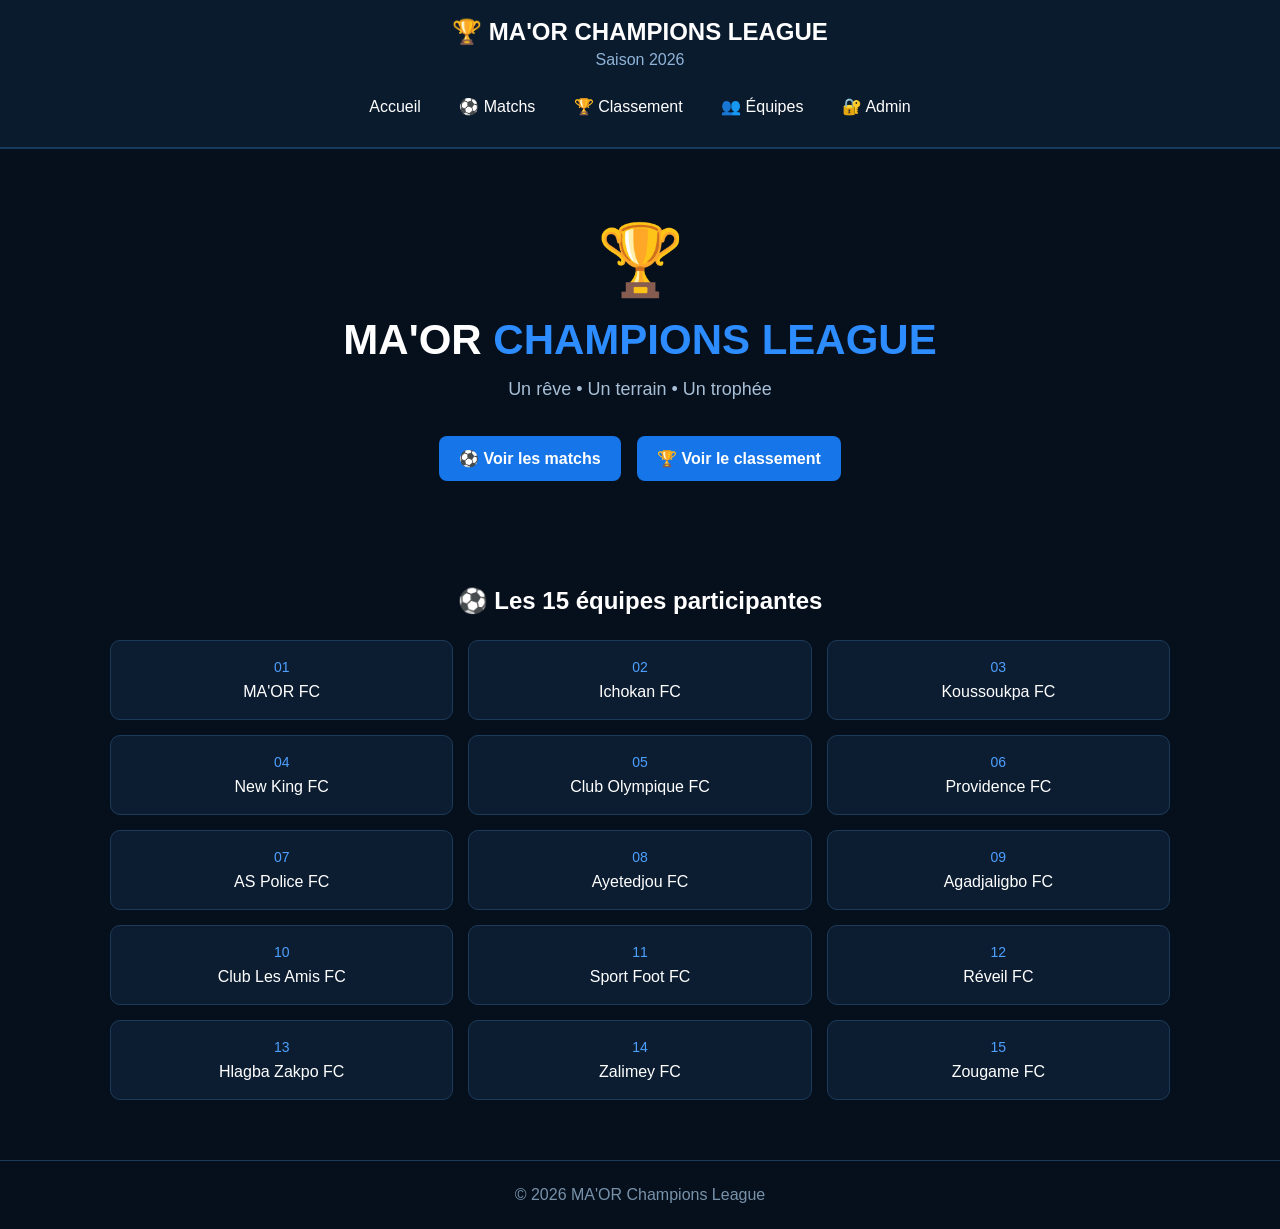
==== index.html @ 6dcc9126 "Add initial index.html for MA'OR Champions League This is the initial commit for the MA'OR Champions" ====
<!DOCTYPE html>
<html lang="fr">
<head>
    <meta charset="UTF-8">
    <meta name="viewport" content="width=device-width, initial-scale=1.0">

    <title>MA'OR Champions League</title>

    <style>
        * {
            margin: 0;
            padding: 0;
            box-sizing: border-box;
        }

        body {
            font-family: Arial, sans-serif;
            background: #06101d;
            color: white;
        }

        header {
            background: #0b1b2e;
            padding: 18px;
            text-align: center;
            border-bottom: 2px solid #173b60;
        }

        header h1 {
            font-size: 24px;
        }

        header p {
            color: #8fb4d8;
            margin-top: 5px;
        }

        nav {
            margin-top: 15px;
        }

        nav a {
            color: white;
            text-decoration: none;
            margin: 5px;
            padding: 8px 12px;
            display: inline-block;
            border-radius: 8px;
        }

        nav a:hover {
            background: #174b7a;
        }

        .hero {
            text-align: center;
            padding: 70px 20px;
        }

        .hero .trophy {
            font-size: 70px;
        }

        .hero h2 {
            font-size: 42px;
            margin: 15px 0;
        }

        .hero strong {
            color: #2d8cff;
        }

        .hero p {
            color: #a8bfd6;
            font-size: 18px;
        }

        .buttons {
            margin-top: 30px;
        }

        .buttons a {
            display: inline-block;
            background: #1675e8;
            color: white;
            text-decoration: none;
            padding: 13px 20px;
            margin: 6px;
            border-radius: 8px;
            font-weight: bold;
        }

        .buttons a:hover {
            background: #0f5fbe;
        }

        section {
            max-width: 1100px;
            margin: auto;
            padding: 30px 20px 60px;
        }

        section h2 {
            text-align: center;
            margin-bottom: 25px;
        }

        .teams {
            display: grid;
            grid-template-columns: repeat(3, 1fr);
            gap: 15px;
        }

        .team {
            background: #0c1d31;
            border: 1px solid #1c3b59;
            padding: 18px;
            border-radius: 10px;
            text-align: center;
        }

        .team span {
            display: block;
            color: #4da0ff;
            font-size: 14px;
            margin-bottom: 8px;
        }

        footer {
            text-align: center;
            padding: 25px;
            color: #7892aa;
            border-top: 1px solid #1c3b59;
        }

        @media (max-width: 700px) {
            .teams {
                grid-template-columns: 1fr;
            }

            .hero h2 {
                font-size: 32px;
            }
        }
    </style>
</head>

<body>

<header>

    <h1>🏆 MA'OR CHAMPIONS LEAGUE</h1>

    <p>Saison 2026</p>

    <nav>
        <a href="index.html">Accueil</a>
        <a href="#">⚽ Matchs</a>
        <a href="#">🏆 Classement</a>
        <a href="#">👥 Équipes</a>
        <a href="#">🔐 Admin</a>
    </nav>

</header>


<main>

    <div class="hero">

        <div class="trophy">🏆</div>

        <h2>
            MA'OR
            <strong>CHAMPIONS LEAGUE</strong>
        </h2>

        <p>
            Un rêve • Un terrain • Un trophée
        </p>

        <div class="buttons">

            <a href="#">⚽ Voir les matchs</a>

            <a href="#">🏆 Voir le classement</a>

        </div>

    </div>


    <section>

        <h2>⚽ Les 15 équipes participantes</h2>

        <div class="teams">

            <div class="team">
                <span>01</span>
                MA'OR FC
            </div>

            <div class="team">
                <span>02</span>
                Ichokan FC
            </div>

            <div class="team">
                <span>03</span>
                Koussoukpa FC
            </div>

            <div class="team">
                <span>04</span>
                New King FC
            </div>

            <div class="team">
                <span>05</span>
                Club Olympique FC
            </div>

            <div class="team">
                <span>06</span>
                Providence FC
            </div>

            <div class="team">
                <span>07</span>
                AS Police FC
            </div>

            <div class="team">
                <span>08</span>
                Ayetedjou FC
            </div>

            <div class="team">
                <span>09</span>
                Agadjaligbo FC
            </div>

            <div class="team">
                <span>10</span>
                Club Les Amis FC
            </div>

            <div class="team">
                <span>11</span>
                Sport Foot FC
            </div>

            <div class="team">
                <span>12</span>
                Réveil FC
            </div>

            <div class="team">
                <span>13</span>
                Hlagba Zakpo FC
            </div>

            <div class="team">
                <span>14</span>
                Zalimey FC
            </div>

            <div class="team">
                <span>15</span>
                Zougame FC
            </div>

        </div>

    </section>

</main>


<footer>

    © 2026 MA'OR Champions League

</footer>

</body>
              </html>
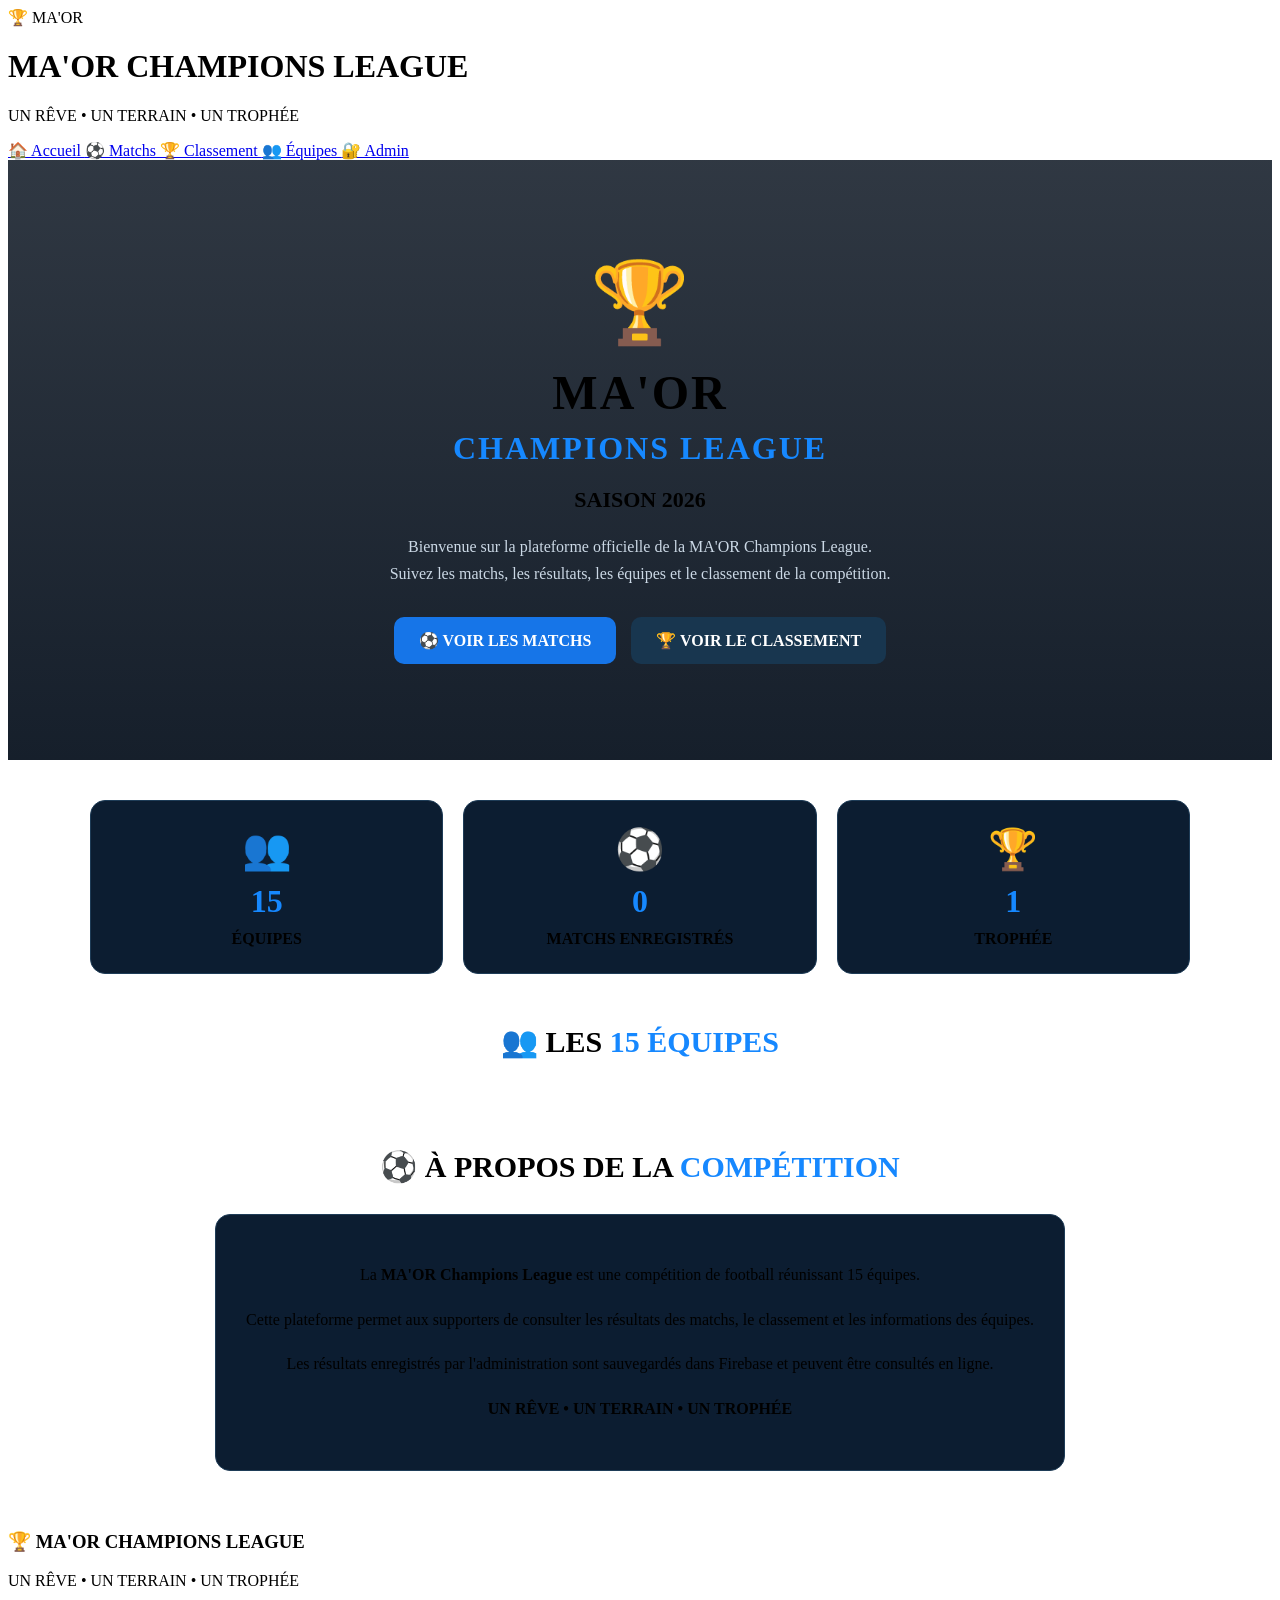
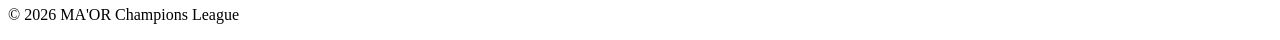
==== commit 982e61b8: "Refactor index.html for improved layout and styling Updated HTML structure and styling for the MA'OR" ====
--- a/index.html
+++ b/index.html
@@ -1,288 +1,1017 @@
 <!DOCTYPE html>
 <html lang="fr">
+
 <head>
+
     <meta charset="UTF-8">
-    <meta name="viewport" content="width=device-width, initial-scale=1.0">
-
-    <title>MA'OR Champions League</title>
+
+    <meta
+        name="viewport"
+        content="width=device-width, initial-scale=1.0"
+    >
+
+    <meta
+        name="description"
+        content="MA'OR Champions League 2026 - Tournoi de football avec 15 équipes"
+    >
+
+    <title>
+        MA'OR Champions League 2026
+    </title>
+
+
+    <link
+        rel="stylesheet"
+        href="css/style.css"
+    >
+
 
     <style>
-        * {
+
+        /* =========================
+           ACCUEIL
+        ========================= */
+
+        .hero {
+
+            min-height: 520px;
+
+            display: flex;
+
+            align-items: center;
+
+            justify-content: center;
+
+            text-align: center;
+
+            padding: 40px 20px;
+
+            background:
+                linear-gradient(
+                    rgba(2, 12, 25, 0.82),
+                    rgba(2, 12, 25, 0.92)
+                );
+
+        }
+
+
+        .hero-content {
+
+            max-width: 850px;
+
+        }
+
+
+        .hero-trophy {
+
+            font-size: 80px;
+
+            margin-bottom: 15px;
+
+        }
+
+
+        .hero h2 {
+
+            font-size: 48px;
+
             margin: 0;
-            padding: 0;
-            box-sizing: border-box;
-        }
-
-        body {
-            font-family: Arial, sans-serif;
-            background: #06101d;
+
+            font-weight: 900;
+
+            letter-spacing: 2px;
+
+        }
+
+
+        .hero h2 span {
+
+            display: block;
+
+            color: #1688ff;
+
+            font-size: 32px;
+
+            margin-top: 10px;
+
+        }
+
+
+        .hero-season {
+
+            font-size: 22px;
+
+            margin-top: 20px;
+
+            font-weight: bold;
+
+        }
+
+
+        .hero-description {
+
+            max-width: 650px;
+
+            margin: 20px auto;
+
+            line-height: 1.7;
+
+            color: #cbd8e5;
+
+        }
+
+
+        .hero-buttons {
+
+            display: flex;
+
+            justify-content: center;
+
+            gap: 15px;
+
+            flex-wrap: wrap;
+
+            margin-top: 30px;
+
+        }
+
+
+        .hero-button {
+
+            display: inline-block;
+
+            padding: 14px 25px;
+
+            border-radius: 10px;
+
+            background: #1675e8;
+
             color: white;
-        }
-
-        header {
-            background: #0b1b2e;
+
+            text-decoration: none;
+
+            font-weight: bold;
+
+        }
+
+
+        .hero-button.secondary {
+
+            background: #18364f;
+
+        }
+
+
+        .hero-button:hover {
+
+            opacity: 0.85;
+
+        }
+
+
+        /* =========================
+           STATISTIQUES
+        ========================= */
+
+        .stats {
+
+            max-width: 1100px;
+
+            margin: 40px auto;
+
+            padding: 0 20px;
+
+            display: grid;
+
+            grid-template-columns:
+                repeat(3, 1fr);
+
+            gap: 20px;
+
+        }
+
+
+        .stat-card {
+
+            background: #0c1d31;
+
+            padding: 25px;
+
+            border-radius: 15px;
+
+            text-align: center;
+
+            border: 1px solid #1e3c57;
+
+        }
+
+
+        .stat-icon {
+
+            font-size: 40px;
+
+        }
+
+
+        .stat-number {
+
+            font-size: 32px;
+
+            font-weight: 900;
+
+            margin: 10px 0;
+
+            color: #1688ff;
+
+        }
+
+
+        .stat-title {
+
+            font-weight: bold;
+
+        }
+
+
+        /* =========================
+           SECTION
+        ========================= */
+
+        .home-section {
+
+            max-width: 1100px;
+
+            margin: 50px auto;
+
+            padding: 0 20px;
+
+        }
+
+
+        .home-section-title {
+
+            text-align: center;
+
+            font-size: 30px;
+
+            margin-bottom: 30px;
+
+        }
+
+
+        .home-section-title span {
+
+            color: #1688ff;
+
+        }
+
+
+        /* =========================
+           ÉQUIPES
+        ========================= */
+
+        .teams-grid {
+
+            display: grid;
+
+            grid-template-columns:
+                repeat(3, 1fr);
+
+            gap: 15px;
+
+        }
+
+
+        .team-card {
+
+            background: #0c1d31;
+
+            border: 1px solid #1e3c57;
+
+            border-radius: 12px;
+
             padding: 18px;
+
+            display: flex;
+
+            align-items: center;
+
+            gap: 15px;
+
+            transition: 0.2s;
+
+        }
+
+
+        .team-card:hover {
+
+            transform: translateY(-3px);
+
+            border-color: #1688ff;
+
+        }
+
+
+        .team-number {
+
+            width: 38px;
+
+            height: 38px;
+
+            border-radius: 50%;
+
+            background: #1688ff;
+
+            display: flex;
+
+            align-items: center;
+
+            justify-content: center;
+
+            font-weight: bold;
+
+            flex-shrink: 0;
+
+        }
+
+
+        .team-ball {
+
+            font-size: 25px;
+
+        }
+
+
+        .team-name {
+
+            font-weight: bold;
+
+        }
+
+
+        /* =========================
+           À PROPOS
+        ========================= */
+
+        .about {
+
+            max-width: 850px;
+
+            margin: 60px auto;
+
+            padding: 0 20px;
+
             text-align: center;
-            border-bottom: 2px solid #173b60;
-        }
-
-        header h1 {
-            font-size: 24px;
-        }
-
-        header p {
-            color: #8fb4d8;
-            margin-top: 5px;
-        }
-
-        nav {
-            margin-top: 15px;
-        }
-
-        nav a {
-            color: white;
-            text-decoration: none;
-            margin: 5px;
-            padding: 8px 12px;
-            display: inline-block;
-            border-radius: 8px;
-        }
-
-        nav a:hover {
-            background: #174b7a;
-        }
-
-        .hero {
-            text-align: center;
-            padding: 70px 20px;
-        }
-
-        .hero .trophy {
-            font-size: 70px;
-        }
-
-        .hero h2 {
-            font-size: 42px;
-            margin: 15px 0;
-        }
-
-        .hero strong {
-            color: #2d8cff;
-        }
-
-        .hero p {
-            color: #a8bfd6;
-            font-size: 18px;
-        }
-
-        .buttons {
-            margin-top: 30px;
-        }
-
-        .buttons a {
-            display: inline-block;
-            background: #1675e8;
-            color: white;
-            text-decoration: none;
-            padding: 13px 20px;
-            margin: 6px;
-            border-radius: 8px;
-            font-weight: bold;
-        }
-
-        .buttons a:hover {
-            background: #0f5fbe;
-        }
-
-        section {
-            max-width: 1100px;
-            margin: auto;
-            padding: 30px 20px 60px;
-        }
-
-        section h2 {
-            text-align: center;
-            margin-bottom: 25px;
-        }
-
-        .teams {
-            display: grid;
-            grid-template-columns: repeat(3, 1fr);
-            gap: 15px;
-        }
-
-        .team {
+
+        }
+
+
+        .about-box {
+
             background: #0c1d31;
-            border: 1px solid #1c3b59;
-            padding: 18px;
-            border-radius: 10px;
-            text-align: center;
-        }
-
-        .team span {
-            display: block;
-            color: #4da0ff;
-            font-size: 14px;
-            margin-bottom: 8px;
-        }
-
-        footer {
-            text-align: center;
-            padding: 25px;
-            color: #7892aa;
-            border-top: 1px solid #1c3b59;
-        }
-
-        @media (max-width: 700px) {
-            .teams {
-                grid-template-columns: 1fr;
+
+            padding: 30px;
+
+            border-radius: 15px;
+
+            line-height: 1.8;
+
+            border: 1px solid #1e3c57;
+
+        }
+
+
+        /* =========================
+           RESPONSIVE
+        ========================= */
+
+        @media (max-width: 800px) {
+
+            .stats {
+
+                grid-template-columns:
+                    1fr;
+
             }
 
+
+            .teams-grid {
+
+                grid-template-columns:
+                    repeat(2, 1fr);
+
+            }
+
+
             .hero h2 {
-                font-size: 32px;
+
+                font-size: 36px;
+
             }
-        }
+
+
+            .hero h2 span {
+
+                font-size: 25px;
+
+            }
+
+        }
+
+
+        @media (max-width: 500px) {
+
+            .teams-grid {
+
+                grid-template-columns:
+                    1fr;
+
+            }
+
+
+            .hero {
+
+                min-height: 450px;
+
+            }
+
+
+            .hero-trophy {
+
+                font-size: 60px;
+
+            }
+
+
+            .hero h2 {
+
+                font-size: 30px;
+
+            }
+
+
+            .hero h2 span {
+
+                font-size: 21px;
+
+            }
+
+        }
+
     </style>
+
 </head>
 
+
 <body>
 
+
+<!-- =========================
+     HEADER
+========================= -->
+
 <header>
 
-    <h1>🏆 MA'OR CHAMPIONS LEAGUE</h1>
-
-    <p>Saison 2026</p>
+    <div class="logo">
+
+        🏆 MA'OR
+
+    </div>
+
+
+    <h1>
+
+        MA'OR CHAMPIONS LEAGUE
+
+    </h1>
+
+
+    <p>
+
+        UN RÊVE • UN TERRAIN • UN TROPHÉE
+
+    </p>
+
 
     <nav>
-        <a href="index.html">Accueil</a>
-        <a href="#">⚽ Matchs</a>
-        <a href="#">🏆 Classement</a>
-        <a href="#">👥 Équipes</a>
-        <a href="#">🔐 Admin</a>
+
+        <a href="index.html">
+
+            🏠 Accueil
+
+        </a>
+
+
+        <a href="matchs.html">
+
+            ⚽ Matchs
+
+        </a>
+
+
+        <a href="classement.html">
+
+            🏆 Classement
+
+        </a>
+
+
+        <a href="equipes.html">
+
+            👥 Équipes
+
+        </a>
+
+
+        <a href="admin.html">
+
+            🔐 Admin
+
+        </a>
+
     </nav>
 
 </header>
 
 
-<main>
-
-    <div class="hero">
-
-        <div class="trophy">🏆</div>
+
+<!-- =========================
+     HERO
+========================= -->
+
+<section class="hero">
+
+
+    <div class="hero-content">
+
+
+        <div class="hero-trophy">
+
+            🏆
+
+        </div>
+
 
         <h2>
+
             MA'OR
-            <strong>CHAMPIONS LEAGUE</strong>
+
+            <span>
+
+                CHAMPIONS LEAGUE
+
+            </span>
+
         </h2>
 
+
+        <div class="hero-season">
+
+            SAISON 2026
+
+        </div>
+
+
+        <p class="hero-description">
+
+            Bienvenue sur la plateforme officielle
+            de la MA'OR Champions League.
+
+            <br>
+
+            Suivez les matchs, les résultats,
+            les équipes et le classement
+            de la compétition.
+
+        </p>
+
+
+        <div class="hero-buttons">
+
+
+            <a
+                href="matchs.html"
+                class="hero-button"
+            >
+
+                ⚽ VOIR LES MATCHS
+
+            </a>
+
+
+            <a
+                href="classement.html"
+                class="hero-button secondary"
+            >
+
+                🏆 VOIR LE CLASSEMENT
+
+            </a>
+
+
+        </div>
+
+    </div>
+
+</section>
+
+
+
+<!-- =========================
+     STATISTIQUES
+========================= -->
+
+<section class="stats">
+
+
+    <div class="stat-card">
+
+        <div class="stat-icon">
+
+            👥
+
+        </div>
+
+
+        <div class="stat-number">
+
+            15
+
+        </div>
+
+
+        <div class="stat-title">
+
+            ÉQUIPES
+
+        </div>
+
+    </div>
+
+
+
+    <div class="stat-card">
+
+        <div class="stat-icon">
+
+            ⚽
+
+        </div>
+
+
+        <div
+            class="stat-number"
+            id="matchCount"
+        >
+
+            0
+
+        </div>
+
+
+        <div class="stat-title">
+
+            MATCHS ENREGISTRÉS
+
+        </div>
+
+    </div>
+
+
+
+    <div class="stat-card">
+
+        <div class="stat-icon">
+
+            🏆
+
+        </div>
+
+
+        <div class="stat-number">
+
+            1
+
+        </div>
+
+
+        <div class="stat-title">
+
+            TROPHÉE
+
+        </div>
+
+    </div>
+
+
+</section>
+
+
+
+<!-- =========================
+     LES 15 ÉQUIPES
+========================= -->
+
+<section class="home-section">
+
+
+    <h2 class="home-section-title">
+
+        👥 LES
+
+        <span>
+
+            15 ÉQUIPES
+
+        </span>
+
+    </h2>
+
+
+    <div
+        id="teamsGrid"
+        class="teams-grid"
+    >
+
+    </div>
+
+
+</section>
+
+
+
+<!-- =========================
+     À PROPOS
+========================= -->
+
+<section class="about">
+
+
+    <h2 class="home-section-title">
+
+        ⚽ À PROPOS DE LA
+
+        <span>
+
+            COMPÉTITION
+
+        </span>
+
+    </h2>
+
+
+    <div class="about-box">
+
+
         <p>
-            Un rêve • Un terrain • Un trophée
+
+            La <strong>
+            MA'OR Champions League
+            </strong>
+            est une compétition de football
+            réunissant 15 équipes.
+
         </p>
 
-        <div class="buttons">
-
-            <a href="#">⚽ Voir les matchs</a>
-
-            <a href="#">🏆 Voir le classement</a>
-
-        </div>
+
+        <p>
+
+            Cette plateforme permet aux
+            supporters de consulter les
+            résultats des matchs, le classement
+            et les informations des équipes.
+
+        </p>
+
+
+        <p>
+
+            Les résultats enregistrés par
+            l'administration sont sauvegardés
+            dans Firebase et peuvent être
+            consultés en ligne.
+
+        </p>
+
+
+        <p>
+
+            <strong>
+                UN RÊVE • UN TERRAIN • UN TROPHÉE
+            </strong>
+
+        </p>
+
 
     </div>
 
-
-    <section>
-
-        <h2>⚽ Les 15 équipes participantes</h2>
-
-        <div class="teams">
-
-            <div class="team">
-                <span>01</span>
-                MA'OR FC
-            </div>
-
-            <div class="team">
-                <span>02</span>
-                Ichokan FC
-            </div>
-
-            <div class="team">
-                <span>03</span>
-                Koussoukpa FC
-            </div>
-
-            <div class="team">
-                <span>04</span>
-                New King FC
-            </div>
-
-            <div class="team">
-                <span>05</span>
-                Club Olympique FC
-            </div>
-
-            <div class="team">
-                <span>06</span>
-                Providence FC
-            </div>
-
-            <div class="team">
-                <span>07</span>
-                AS Police FC
-            </div>
-
-            <div class="team">
-                <span>08</span>
-                Ayetedjou FC
-            </div>
-
-            <div class="team">
-                <span>09</span>
-                Agadjaligbo FC
-            </div>
-
-            <div class="team">
-                <span>10</span>
-                Club Les Amis FC
-            </div>
-
-            <div class="team">
-                <span>11</span>
-                Sport Foot FC
-            </div>
-
-            <div class="team">
-                <span>12</span>
-                Réveil FC
-            </div>
-
-            <div class="team">
-                <span>13</span>
-                Hlagba Zakpo FC
-            </div>
-
-            <div class="team">
-                <span>14</span>
-                Zalimey FC
-            </div>
-
-            <div class="team">
-                <span>15</span>
-                Zougame FC
-            </div>
-
-        </div>
-
-    </section>
-
-</main>
-
+</section>
+
+
+
+<!-- =========================
+     FOOTER
+========================= -->
 
 <footer>
 
-    © 2026 MA'OR Champions League
+
+    <h3>
+
+        🏆 MA'OR CHAMPIONS LEAGUE
+
+    </h3>
+
+
+    <p>
+
+        UN RÊVE • UN TERRAIN • UN TROPHÉE
+
+    </p>
+
+
+    <p>
+
+        © 2026 MA'OR Champions League
+
+    </p>
+
 
 </footer>
 
+
+
+<!-- =========================
+     FIREBASE + JAVASCRIPT
+========================= -->
+
+<script type="module">
+
+
+    import {
+
+        db,
+        collection,
+        onSnapshot
+
+    } from "./js/firebase.js";
+
+
+
+    // =========================
+    // LES 15 ÉQUIPES
+    // =========================
+
+    const teams = [
+
+        "MA'OR FC",
+
+        "Ichokan FC",
+
+        "Koussoukpa FC",
+
+        "New King FC",
+
+        "Club Olympique FC",
+
+        "Providence FC",
+
+        "AS Police FC",
+
+        "Ayetedjou FC",
+
+        "Agadjaligbo FC",
+
+        "Club Les Amis FC",
+
+        "Sport Foot FC",
+
+        "Réveil FC",
+
+        "Hlagba Zakpo FC",
+
+        "Zalimey FC",
+
+        "Zougame FC"
+
+    ];
+
+
+
+    // =========================
+    // AFFICHER LES ÉQUIPES
+    // =========================
+
+    const teamsGrid =
+        document.getElementById(
+            "teamsGrid"
+        );
+
+
+    teams.forEach(
+        (team, index) => {
+
+
+            const card =
+                document.createElement(
+                    "div"
+                );
+
+
+            card.className =
+                "team-card";
+
+
+            card.innerHTML = `
+
+                <div class="team-number">
+
+                    ${String(index + 1).padStart(2, "0")}
+
+                </div>
+
+
+                <div class="team-ball">
+
+                    ⚽
+
+                </div>
+
+
+                <div class="team-name">
+
+                    ${team}
+
+                </div>
+
+            `;
+
+
+            teamsGrid.appendChild(
+                card
+            );
+
+        }
+    );
+
+
+
+    // =========================
+    // COMPTER LES MATCHS FIRESTORE
+    // =========================
+
+    try {
+
+
+        const matchesRef =
+            collection(
+                db,
+                "matches"
+            );
+
+
+        onSnapshot(
+            matchesRef,
+            (snapshot) => {
+
+
+                const matchCount =
+                    document.getElementById(
+                        "matchCount"
+                    );
+
+
+                matchCount.textContent =
+                    snapshot.size;
+
+            },
+
+
+            (error) => {
+
+
+                console.error(
+                    "Erreur Firestore :",
+                    error
+                );
+
+            }
+        );
+
+
+    }
+
+    catch (error) {
+
+
+        console.error(error);
+
+    }
+
+
+</script>
+
+
 </body>
-              </html>
+
+</html>
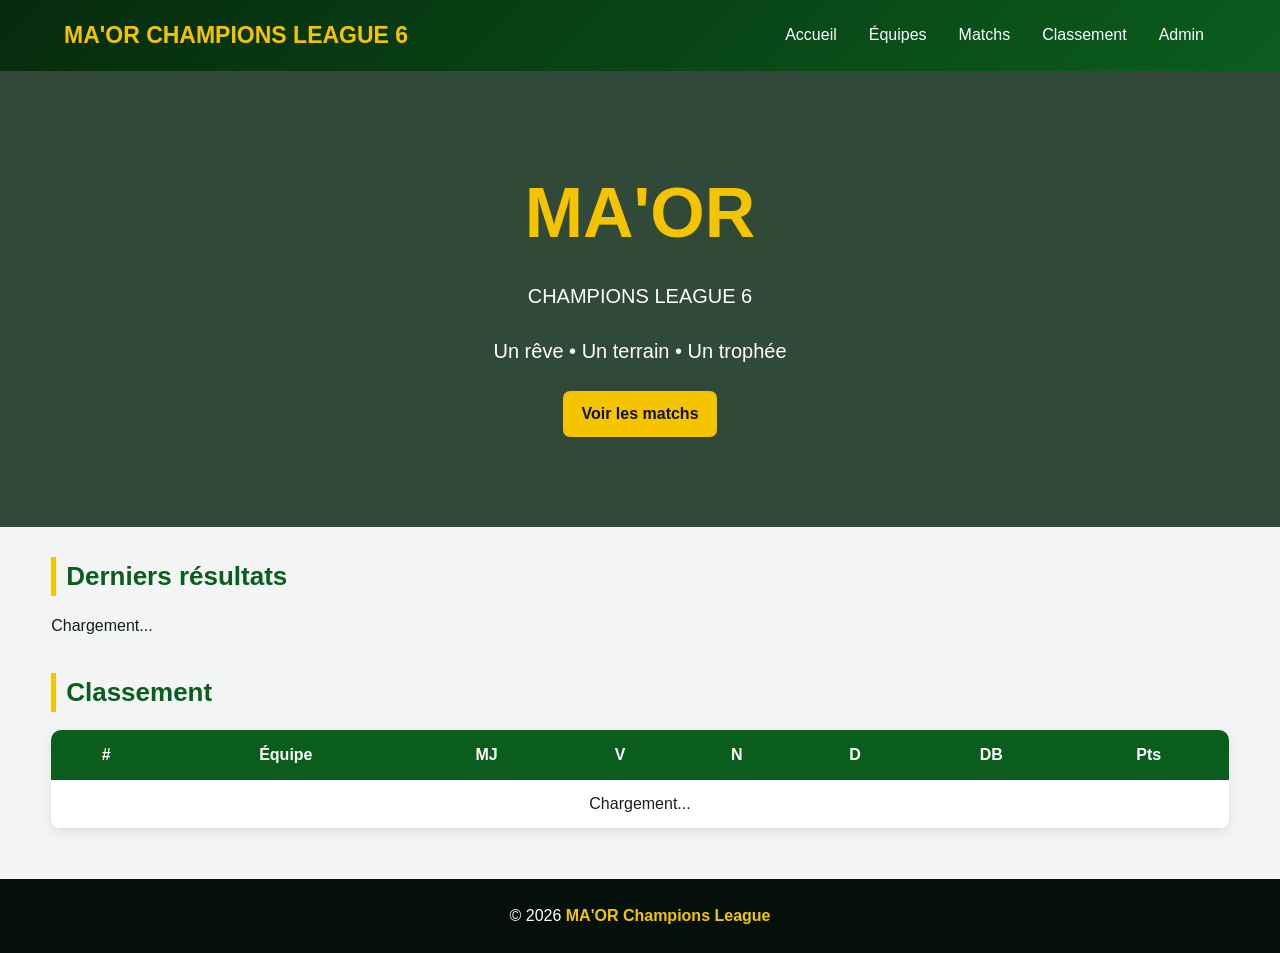
==== commit db3becaa: "Add files via upload" ====
--- a/index.html
+++ b/index.html
@@ -1,1017 +1,7 @@
 <!DOCTYPE html>
-<html lang="fr">
-
-<head>
-
-    <meta charset="UTF-8">
-
-    <meta
-        name="viewport"
-        content="width=device-width, initial-scale=1.0"
-    >
-
-    <meta
-        name="description"
-        content="MA'OR Champions League 2026 - Tournoi de football avec 15 équipes"
-    >
-
-    <title>
-        MA'OR Champions League 2026
-    </title>
-
-
-    <link
-        rel="stylesheet"
-        href="css/style.css"
-    >
-
-
-    <style>
-
-        /* =========================
-           ACCUEIL
-        ========================= */
-
-        .hero {
-
-            min-height: 520px;
-
-            display: flex;
-
-            align-items: center;
-
-            justify-content: center;
-
-            text-align: center;
-
-            padding: 40px 20px;
-
-            background:
-                linear-gradient(
-                    rgba(2, 12, 25, 0.82),
-                    rgba(2, 12, 25, 0.92)
-                );
-
-        }
-
-
-        .hero-content {
-
-            max-width: 850px;
-
-        }
-
-
-        .hero-trophy {
-
-            font-size: 80px;
-
-            margin-bottom: 15px;
-
-        }
-
-
-        .hero h2 {
-
-            font-size: 48px;
-
-            margin: 0;
-
-            font-weight: 900;
-
-            letter-spacing: 2px;
-
-        }
-
-
-        .hero h2 span {
-
-            display: block;
-
-            color: #1688ff;
-
-            font-size: 32px;
-
-            margin-top: 10px;
-
-        }
-
-
-        .hero-season {
-
-            font-size: 22px;
-
-            margin-top: 20px;
-
-            font-weight: bold;
-
-        }
-
-
-        .hero-description {
-
-            max-width: 650px;
-
-            margin: 20px auto;
-
-            line-height: 1.7;
-
-            color: #cbd8e5;
-
-        }
-
-
-        .hero-buttons {
-
-            display: flex;
-
-            justify-content: center;
-
-            gap: 15px;
-
-            flex-wrap: wrap;
-
-            margin-top: 30px;
-
-        }
-
-
-        .hero-button {
-
-            display: inline-block;
-
-            padding: 14px 25px;
-
-            border-radius: 10px;
-
-            background: #1675e8;
-
-            color: white;
-
-            text-decoration: none;
-
-            font-weight: bold;
-
-        }
-
-
-        .hero-button.secondary {
-
-            background: #18364f;
-
-        }
-
-
-        .hero-button:hover {
-
-            opacity: 0.85;
-
-        }
-
-
-        /* =========================
-           STATISTIQUES
-        ========================= */
-
-        .stats {
-
-            max-width: 1100px;
-
-            margin: 40px auto;
-
-            padding: 0 20px;
-
-            display: grid;
-
-            grid-template-columns:
-                repeat(3, 1fr);
-
-            gap: 20px;
-
-        }
-
-
-        .stat-card {
-
-            background: #0c1d31;
-
-            padding: 25px;
-
-            border-radius: 15px;
-
-            text-align: center;
-
-            border: 1px solid #1e3c57;
-
-        }
-
-
-        .stat-icon {
-
-            font-size: 40px;
-
-        }
-
-
-        .stat-number {
-
-            font-size: 32px;
-
-            font-weight: 900;
-
-            margin: 10px 0;
-
-            color: #1688ff;
-
-        }
-
-
-        .stat-title {
-
-            font-weight: bold;
-
-        }
-
-
-        /* =========================
-           SECTION
-        ========================= */
-
-        .home-section {
-
-            max-width: 1100px;
-
-            margin: 50px auto;
-
-            padding: 0 20px;
-
-        }
-
-
-        .home-section-title {
-
-            text-align: center;
-
-            font-size: 30px;
-
-            margin-bottom: 30px;
-
-        }
-
-
-        .home-section-title span {
-
-            color: #1688ff;
-
-        }
-
-
-        /* =========================
-           ÉQUIPES
-        ========================= */
-
-        .teams-grid {
-
-            display: grid;
-
-            grid-template-columns:
-                repeat(3, 1fr);
-
-            gap: 15px;
-
-        }
-
-
-        .team-card {
-
-            background: #0c1d31;
-
-            border: 1px solid #1e3c57;
-
-            border-radius: 12px;
-
-            padding: 18px;
-
-            display: flex;
-
-            align-items: center;
-
-            gap: 15px;
-
-            transition: 0.2s;
-
-        }
-
-
-        .team-card:hover {
-
-            transform: translateY(-3px);
-
-            border-color: #1688ff;
-
-        }
-
-
-        .team-number {
-
-            width: 38px;
-
-            height: 38px;
-
-            border-radius: 50%;
-
-            background: #1688ff;
-
-            display: flex;
-
-            align-items: center;
-
-            justify-content: center;
-
-            font-weight: bold;
-
-            flex-shrink: 0;
-
-        }
-
-
-        .team-ball {
-
-            font-size: 25px;
-
-        }
-
-
-        .team-name {
-
-            font-weight: bold;
-
-        }
-
-
-        /* =========================
-           À PROPOS
-        ========================= */
-
-        .about {
-
-            max-width: 850px;
-
-            margin: 60px auto;
-
-            padding: 0 20px;
-
-            text-align: center;
-
-        }
-
-
-        .about-box {
-
-            background: #0c1d31;
-
-            padding: 30px;
-
-            border-radius: 15px;
-
-            line-height: 1.8;
-
-            border: 1px solid #1e3c57;
-
-        }
-
-
-        /* =========================
-           RESPONSIVE
-        ========================= */
-
-        @media (max-width: 800px) {
-
-            .stats {
-
-                grid-template-columns:
-                    1fr;
-
-            }
-
-
-            .teams-grid {
-
-                grid-template-columns:
-                    repeat(2, 1fr);
-
-            }
-
-
-            .hero h2 {
-
-                font-size: 36px;
-
-            }
-
-
-            .hero h2 span {
-
-                font-size: 25px;
-
-            }
-
-        }
-
-
-        @media (max-width: 500px) {
-
-            .teams-grid {
-
-                grid-template-columns:
-                    1fr;
-
-            }
-
-
-            .hero {
-
-                min-height: 450px;
-
-            }
-
-
-            .hero-trophy {
-
-                font-size: 60px;
-
-            }
-
-
-            .hero h2 {
-
-                font-size: 30px;
-
-            }
-
-
-            .hero h2 span {
-
-                font-size: 21px;
-
-            }
-
-        }
-
-    </style>
-
-</head>
-
-
-<body>
-
-
-<!-- =========================
-     HEADER
-========================= -->
-
-<header>
-
-    <div class="logo">
-
-        🏆 MA'OR
-
-    </div>
-
-
-    <h1>
-
-        MA'OR CHAMPIONS LEAGUE
-
-    </h1>
-
-
-    <p>
-
-        UN RÊVE • UN TERRAIN • UN TROPHÉE
-
-    </p>
-
-
-    <nav>
-
-        <a href="index.html">
-
-            🏠 Accueil
-
-        </a>
-
-
-        <a href="matchs.html">
-
-            ⚽ Matchs
-
-        </a>
-
-
-        <a href="classement.html">
-
-            🏆 Classement
-
-        </a>
-
-
-        <a href="equipes.html">
-
-            👥 Équipes
-
-        </a>
-
-
-        <a href="admin.html">
-
-            🔐 Admin
-
-        </a>
-
-    </nav>
-
-</header>
-
-
-
-<!-- =========================
-     HERO
-========================= -->
-
-<section class="hero">
-
-
-    <div class="hero-content">
-
-
-        <div class="hero-trophy">
-
-            🏆
-
-        </div>
-
-
-        <h2>
-
-            MA'OR
-
-            <span>
-
-                CHAMPIONS LEAGUE
-
-            </span>
-
-        </h2>
-
-
-        <div class="hero-season">
-
-            SAISON 2026
-
-        </div>
-
-
-        <p class="hero-description">
-
-            Bienvenue sur la plateforme officielle
-            de la MA'OR Champions League.
-
-            <br>
-
-            Suivez les matchs, les résultats,
-            les équipes et le classement
-            de la compétition.
-
-        </p>
-
-
-        <div class="hero-buttons">
-
-
-            <a
-                href="matchs.html"
-                class="hero-button"
-            >
-
-                ⚽ VOIR LES MATCHS
-
-            </a>
-
-
-            <a
-                href="classement.html"
-                class="hero-button secondary"
-            >
-
-                🏆 VOIR LE CLASSEMENT
-
-            </a>
-
-
-        </div>
-
-    </div>
-
-</section>
-
-
-
-<!-- =========================
-     STATISTIQUES
-========================= -->
-
-<section class="stats">
-
-
-    <div class="stat-card">
-
-        <div class="stat-icon">
-
-            👥
-
-        </div>
-
-
-        <div class="stat-number">
-
-            15
-
-        </div>
-
-
-        <div class="stat-title">
-
-            ÉQUIPES
-
-        </div>
-
-    </div>
-
-
-
-    <div class="stat-card">
-
-        <div class="stat-icon">
-
-            ⚽
-
-        </div>
-
-
-        <div
-            class="stat-number"
-            id="matchCount"
-        >
-
-            0
-
-        </div>
-
-
-        <div class="stat-title">
-
-            MATCHS ENREGISTRÉS
-
-        </div>
-
-    </div>
-
-
-
-    <div class="stat-card">
-
-        <div class="stat-icon">
-
-            🏆
-
-        </div>
-
-
-        <div class="stat-number">
-
-            1
-
-        </div>
-
-
-        <div class="stat-title">
-
-            TROPHÉE
-
-        </div>
-
-    </div>
-
-
-</section>
-
-
-
-<!-- =========================
-     LES 15 ÉQUIPES
-========================= -->
-
-<section class="home-section">
-
-
-    <h2 class="home-section-title">
-
-        👥 LES
-
-        <span>
-
-            15 ÉQUIPES
-
-        </span>
-
-    </h2>
-
-
-    <div
-        id="teamsGrid"
-        class="teams-grid"
-    >
-
-    </div>
-
-
-</section>
-
-
-
-<!-- =========================
-     À PROPOS
-========================= -->
-
-<section class="about">
-
-
-    <h2 class="home-section-title">
-
-        ⚽ À PROPOS DE LA
-
-        <span>
-
-            COMPÉTITION
-
-        </span>
-
-    </h2>
-
-
-    <div class="about-box">
-
-
-        <p>
-
-            La <strong>
-            MA'OR Champions League
-            </strong>
-            est une compétition de football
-            réunissant 15 équipes.
-
-        </p>
-
-
-        <p>
-
-            Cette plateforme permet aux
-            supporters de consulter les
-            résultats des matchs, le classement
-            et les informations des équipes.
-
-        </p>
-
-
-        <p>
-
-            Les résultats enregistrés par
-            l'administration sont sauvegardés
-            dans Firebase et peuvent être
-            consultés en ligne.
-
-        </p>
-
-
-        <p>
-
-            <strong>
-                UN RÊVE • UN TERRAIN • UN TROPHÉE
-            </strong>
-
-        </p>
-
-
-    </div>
-
-</section>
-
-
-
-<!-- =========================
-     FOOTER
-========================= -->
-
-<footer>
-
-
-    <h3>
-
-        🏆 MA'OR CHAMPIONS LEAGUE
-
-    </h3>
-
-
-    <p>
-
-        UN RÊVE • UN TERRAIN • UN TROPHÉE
-
-    </p>
-
-
-    <p>
-
-        © 2026 MA'OR Champions League
-
-    </p>
-
-
-</footer>
-
-
-
-<!-- =========================
-     FIREBASE + JAVASCRIPT
-========================= -->
-
-<script type="module">
-
-
-    import {
-
-        db,
-        collection,
-        onSnapshot
-
-    } from "./js/firebase.js";
-
-
-
-    // =========================
-    // LES 15 ÉQUIPES
-    // =========================
-
-    const teams = [
-
-        "MA'OR FC",
-
-        "Ichokan FC",
-
-        "Koussoukpa FC",
-
-        "New King FC",
-
-        "Club Olympique FC",
-
-        "Providence FC",
-
-        "AS Police FC",
-
-        "Ayetedjou FC",
-
-        "Agadjaligbo FC",
-
-        "Club Les Amis FC",
-
-        "Sport Foot FC",
-
-        "Réveil FC",
-
-        "Hlagba Zakpo FC",
-
-        "Zalimey FC",
-
-        "Zougame FC"
-
-    ];
-
-
-
-    // =========================
-    // AFFICHER LES ÉQUIPES
-    // =========================
-
-    const teamsGrid =
-        document.getElementById(
-            "teamsGrid"
-        );
-
-
-    teams.forEach(
-        (team, index) => {
-
-
-            const card =
-                document.createElement(
-                    "div"
-                );
-
-
-            card.className =
-                "team-card";
-
-
-            card.innerHTML = `
-
-                <div class="team-number">
-
-                    ${String(index + 1).padStart(2, "0")}
-
-                </div>
-
-
-                <div class="team-ball">
-
-                    ⚽
-
-                </div>
-
-
-                <div class="team-name">
-
-                    ${team}
-
-                </div>
-
-            `;
-
-
-            teamsGrid.appendChild(
-                card
-            );
-
-        }
-    );
-
-
-
-    // =========================
-    // COMPTER LES MATCHS FIRESTORE
-    // =========================
-
-    try {
-
-
-        const matchesRef =
-            collection(
-                db,
-                "matches"
-            );
-
-
-        onSnapshot(
-            matchesRef,
-            (snapshot) => {
-
-
-                const matchCount =
-                    document.getElementById(
-                        "matchCount"
-                    );
-
-
-                matchCount.textContent =
-                    snapshot.size;
-
-            },
-
-
-            (error) => {
-
-
-                console.error(
-                    "Erreur Firestore :",
-                    error
-                );
-
-            }
-        );
-
-
-    }
-
-    catch (error) {
-
-
-        console.error(error);
-
-    }
-
-
-</script>
-
-
-</body>
-
-</html>
+<html lang="fr"><head><meta charset="UTF-8"><meta name="viewport" content="width=device-width,initial-scale=1.0"><title>MA'OR Champions League 6</title><link rel="stylesheet" href="style.css"></head>
+<body><header><nav class="navbar"><div class="logo">MA'OR CHAMPIONS LEAGUE 6</div><ul class="nav-links"><li><a href="index.html">Accueil</a></li><li><a href="équipes.html">Équipes</a></li><li><a href="matches.html">Matchs</a></li><li><a href="classement.html">Classement</a></li><li><a href="admin.html">Admin</a></li></ul></nav></header>
+<section class="hero"><h1>MA'OR</h1><p>CHAMPIONS LEAGUE 6</p><p>Un rêve • Un terrain • Un trophée</p><a href="matches.html" class="btn btn-secondary">Voir les matchs</a></section>
+<main class="container"><section class="section"><h2 class="section-title">Derniers résultats</h2><div id="recentMatches" class="cards"><p>Chargement...</p></div></section>
+<section class="section"><h2 class="section-title">Classement</h2><div class="table-container"><table><thead><tr><th>#</th><th>Équipe</th><th>MJ</th><th>V</th><th>N</th><th>D</th><th>DB</th><th>Pts</th></tr></thead><tbody id="homeStandings"><tr><td colspan="8">Chargement...</td></tr></tbody></table></div></section></main>
+<footer>© 2026 <strong>MA'OR Champions League</strong></footer><script type="module" src="js/index.js"></script></body></html>
--- a/style.css
+++ b/style.css
@@ -0,0 +1,39 @@
+*{box-sizing:border-box;margin:0;padding:0}
+:root{--primary:#0b5d1e;--secondary:#f5c400;--dark:#07130a;--danger:#d62828}
+body{font-family:Arial,Helvetica,sans-serif;background:#f2f5f3;color:#172018;line-height:1.5}
+header{background:linear-gradient(135deg,#062b0d,#0b5d1e);color:#fff;padding:18px 5%;position:sticky;top:0;z-index:1000}
+.navbar{max-width:1200px;margin:auto;display:flex;justify-content:space-between;align-items:center;gap:20px}
+.logo{font-size:23px;font-weight:bold;color:var(--secondary)}
+.nav-links{display:flex;flex-wrap:wrap;gap:8px;list-style:none}
+.nav-links a{color:#fff;text-decoration:none;padding:8px 12px;border-radius:6px}
+.nav-links a:hover{background:#ffffff26}
+.container{width:92%;max-width:1200px;margin:30px auto}
+.section{margin-bottom:35px}
+.section-title{font-size:26px;color:var(--primary);margin-bottom:18px;border-left:5px solid var(--secondary);padding-left:10px}
+.hero{background:linear-gradient(#001e0acc,#001e0acc),url("https://images.unsplash.com/photo-1579952363873-27f3bade9f55?auto=format&fit=crop&w=1600&q=80");background-size:cover;background-position:center;color:#fff;padding:90px 20px;text-align:center}
+.hero h1{font-size:clamp(35px,7vw,70px);color:var(--secondary);margin-bottom:15px}
+.hero p{font-size:20px;margin-bottom:25px}
+.btn{border:none;padding:11px 18px;border-radius:7px;cursor:pointer;text-decoration:none;display:inline-block;font-weight:bold}
+.btn-primary{background:var(--primary);color:#fff}.btn-secondary{background:var(--secondary);color:#111}.btn-danger{background:var(--danger);color:#fff}
+.btn:hover{opacity:.85}
+.cards{display:grid;grid-template-columns:repeat(auto-fit,minmax(220px,1fr));gap:18px}
+.card,.form-card,.admin-section{background:#fff;border-radius:12px;padding:20px;box-shadow:0 4px 15px #00000014}
+.card h3{color:var(--primary);margin-bottom:8px}
+.table-container{overflow-x:auto;background:#fff;border-radius:10px;box-shadow:0 3px 12px #00000014}
+table{width:100%;border-collapse:collapse;min-width:650px}
+th{background:var(--primary);color:#fff;padding:13px;text-align:center}
+td{padding:12px;text-align:center;border-bottom:1px solid #ddd}
+tr:hover{background:#f4f8f4}
+.match-card{background:#fff;border-radius:12px;padding:20px;margin-bottom:15px;box-shadow:0 3px 12px #00000014}
+.match-date{color:#6c757d;font-size:14px;margin-bottom:10px}
+.match-teams{display:grid;grid-template-columns:1fr auto 1fr;align-items:center;text-align:center;gap:15px}
+.team-name{font-size:19px;font-weight:bold}.score{font-size:28px;font-weight:bold;color:var(--primary)}
+.form-card{max-width:700px;margin:auto}.form-group{margin-bottom:17px}.form-group label{display:block;margin-bottom:6px;font-weight:bold}
+input,select,textarea{width:100%;padding:11px;border:1px solid #ccd3cd;border-radius:7px;font-size:16px}
+input:focus,select:focus,textarea:focus{outline:2px solid var(--secondary)}
+.admin-panel{background:#101b13;color:#fff;padding:25px;border-radius:12px;margin-bottom:25px}.admin-panel h2{color:var(--secondary)}
+.admin-section{color:#172018;margin-bottom:20px}.status{display:inline-block;padding:5px 10px;border-radius:20px;font-size:13px;font-weight:bold}
+.status-scheduled{background:#fff3cd;color:#856404}.status-played{background:#d1e7dd;color:#0f5132}.status-live{background:#f8d7da;color:#842029}
+.message{padding:12px;border-radius:7px;margin:10px 0}.message.success{background:#d1e7dd;color:#0f5132}.message.error{background:#f8d7da;color:#842029}
+footer{background:#06100a;color:#fff;text-align:center;padding:25px;margin-top:50px}footer strong{color:var(--secondary)}
+@media(max-width:700px){.navbar{flex-direction:column}.nav-links{justify-content:center}.hero{padding:60px 15px}.hero h1{font-size:40px}.match-teams{grid-template-columns:1fr}.container{width:94%}}
